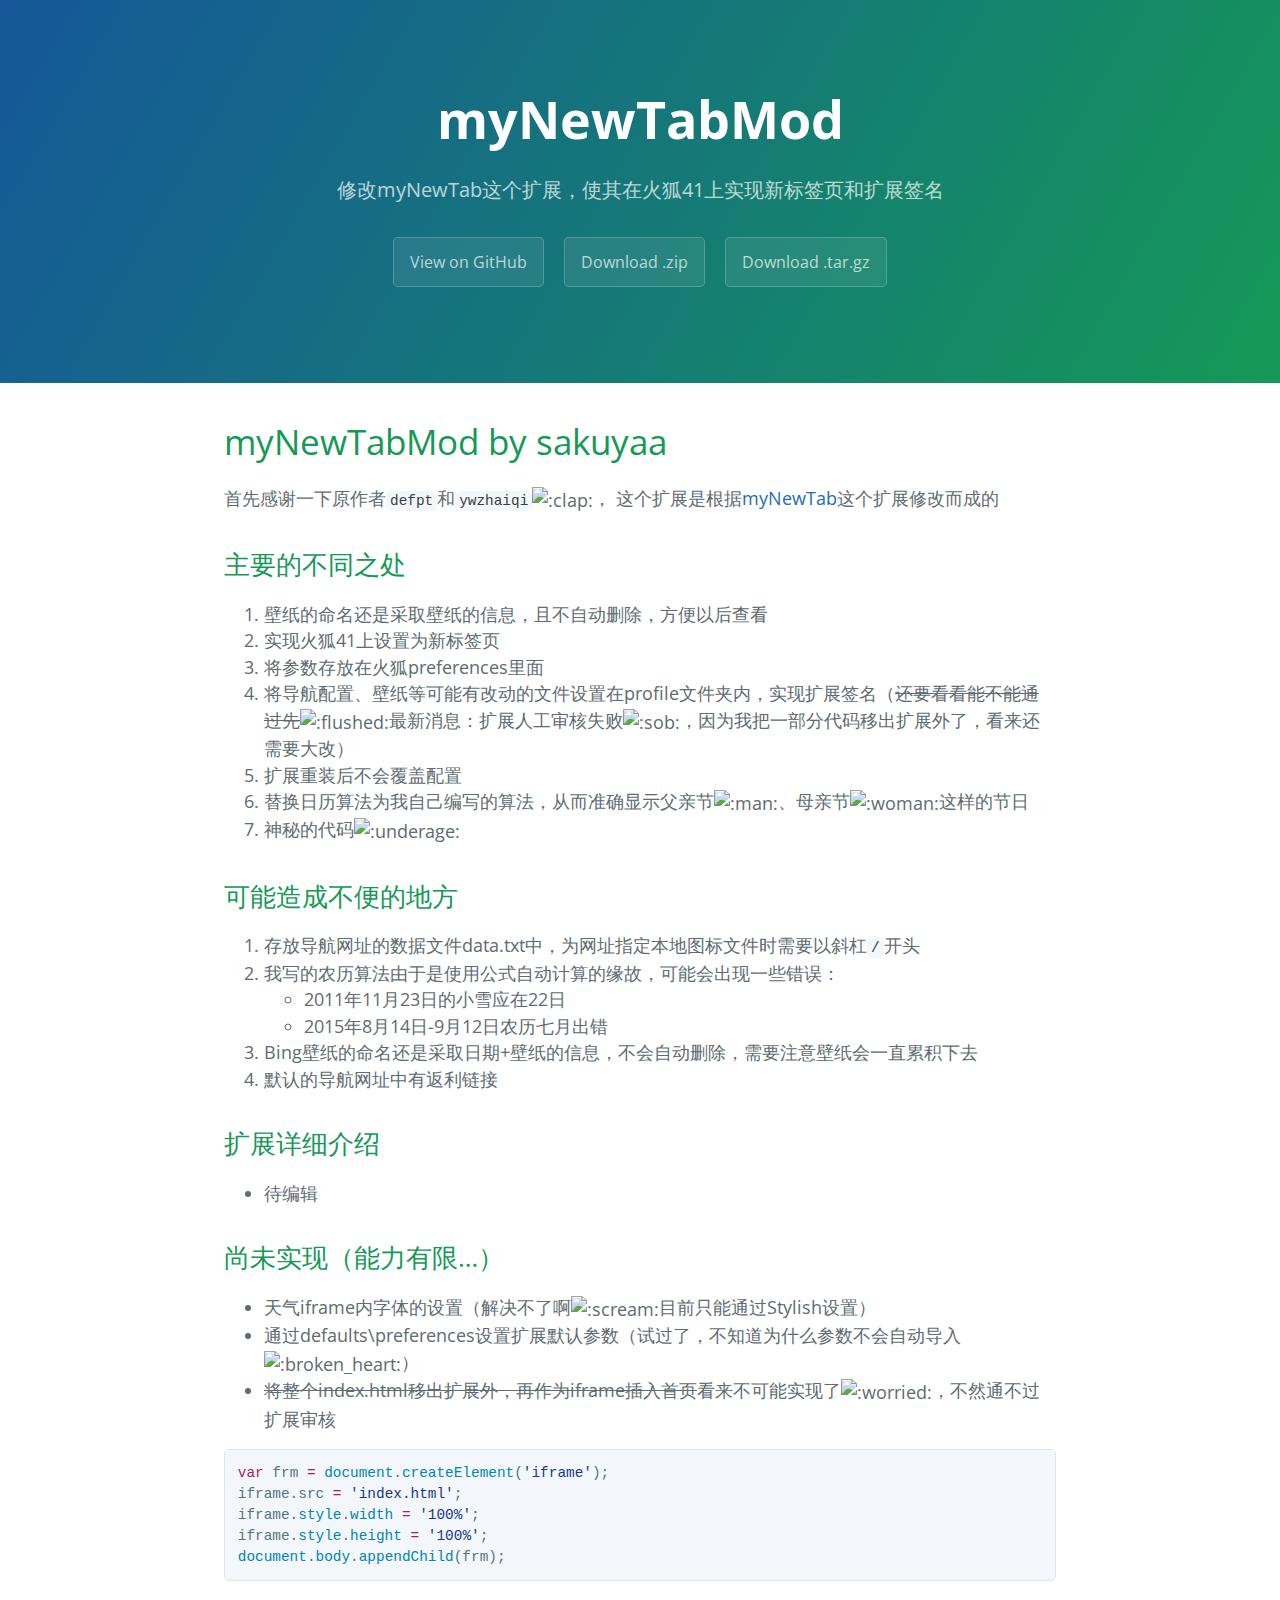
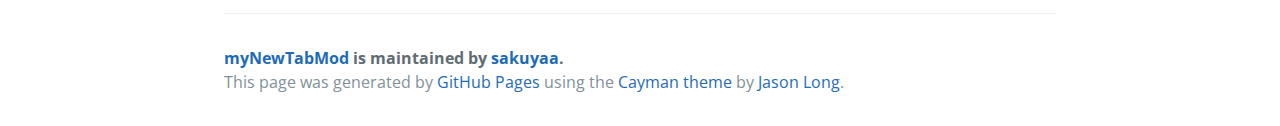
==== index.html @ 407463d1 "Create gh-pages branch via GitHub" ====
<!DOCTYPE html>
<html lang="en-us">
  <head>
    <meta charset="UTF-8">
    <title>myNewTabMod by sakuyaa</title>
    <meta name="viewport" content="width=device-width, initial-scale=1">
    <link rel="stylesheet" type="text/css" href="stylesheets/normalize.css" media="screen">
    <link href='https://fonts.googleapis.com/css?family=Open+Sans:400,700' rel='stylesheet' type='text/css'>
    <link rel="stylesheet" type="text/css" href="stylesheets/stylesheet.css" media="screen">
    <link rel="stylesheet" type="text/css" href="stylesheets/github-light.css" media="screen">
  </head>
  <body>
    <section class="page-header">
      <h1 class="project-name">myNewTabMod</h1>
      <h2 class="project-tagline">修改myNewTab这个扩展，使其在火狐41上实现新标签页和扩展签名</h2>
      <a href="https://github.com/sakuyaa/myNewTabMod" class="btn">View on GitHub</a>
      <a href="https://github.com/sakuyaa/myNewTabMod/zipball/master" class="btn">Download .zip</a>
      <a href="https://github.com/sakuyaa/myNewTabMod/tarball/master" class="btn">Download .tar.gz</a>
    </section>

    <section class="main-content">
      <h1>
<a id="mynewtabmod-by-sakuyaa" class="anchor" href="#mynewtabmod-by-sakuyaa" aria-hidden="true"><span class="octicon octicon-link"></span></a>myNewTabMod by sakuyaa</h1>

<p>首先感谢一下原作者<code>defpt</code>和<code>ywzhaiqi</code><img class="emoji" title=":clap:" alt=":clap:" src="https://assets-cdn.github.com/images/icons/emoji/unicode/1f44f.png" height="20" width="20" align="absmiddle">，
这个扩展是根据<a href="http://bbs.kafan.cn/thread-1759418-1-1.html">myNewTab</a>这个扩展修改而成的</p>

<h2>
<a id="主要的不同之处" class="anchor" href="#%E4%B8%BB%E8%A6%81%E7%9A%84%E4%B8%8D%E5%90%8C%E4%B9%8B%E5%A4%84" aria-hidden="true"><span class="octicon octicon-link"></span></a>主要的不同之处</h2>

<ol>
<li>壁纸的命名还是采取壁纸的信息，且不自动删除，方便以后查看</li>
<li>实现火狐41上设置为新标签页</li>
<li>将参数存放在火狐preferences里面</li>
<li>将导航配置、壁纸等可能有改动的文件设置在profile文件夹内，实现扩展签名（<del>还要看看能不能通过先</del><img class="emoji" title=":flushed:" alt=":flushed:" src="https://assets-cdn.github.com/images/icons/emoji/unicode/1f633.png" height="20" width="20" align="absmiddle">最新消息：扩展人工审核失败<img class="emoji" title=":sob:" alt=":sob:" src="https://assets-cdn.github.com/images/icons/emoji/unicode/1f62d.png" height="20" width="20" align="absmiddle">，因为我把一部分代码移出扩展外了，看来还需要大改）</li>
<li>扩展重装后不会覆盖配置</li>
<li>替换日历算法为我自己编写的算法，从而准确显示父亲节<img class="emoji" title=":man:" alt=":man:" src="https://assets-cdn.github.com/images/icons/emoji/unicode/1f468.png" height="20" width="20" align="absmiddle">、母亲节<img class="emoji" title=":woman:" alt=":woman:" src="https://assets-cdn.github.com/images/icons/emoji/unicode/1f469.png" height="20" width="20" align="absmiddle">这样的节日</li>
<li>神秘的代码<img class="emoji" title=":underage:" alt=":underage:" src="https://assets-cdn.github.com/images/icons/emoji/unicode/1f51e.png" height="20" width="20" align="absmiddle">
</li>
</ol>

<h2>
<a id="可能造成不便的地方" class="anchor" href="#%E5%8F%AF%E8%83%BD%E9%80%A0%E6%88%90%E4%B8%8D%E4%BE%BF%E7%9A%84%E5%9C%B0%E6%96%B9" aria-hidden="true"><span class="octicon octicon-link"></span></a>可能造成不便的地方</h2>

<ol>
<li>存放导航网址的数据文件data.txt中，为网址指定本地图标文件时需要以斜杠<code>/</code>开头</li>
<li>我写的农历算法由于是使用公式自动计算的缘故，可能会出现一些错误：

<ul>
<li>2011年11月23日的小雪应在22日</li>
<li>2015年8月14日-9月12日农历七月出错</li>
</ul>
</li>
<li>Bing壁纸的命名还是采取日期+壁纸的信息，不会自动删除，需要注意壁纸会一直累积下去</li>
<li>默认的导航网址中有返利链接</li>
</ol>

<h2>
<a id="扩展详细介绍" class="anchor" href="#%E6%89%A9%E5%B1%95%E8%AF%A6%E7%BB%86%E4%BB%8B%E7%BB%8D" aria-hidden="true"><span class="octicon octicon-link"></span></a>扩展详细介绍</h2>

<ul>
<li>待编辑</li>
</ul>

<h2>
<a id="尚未实现能力有限" class="anchor" href="#%E5%B0%9A%E6%9C%AA%E5%AE%9E%E7%8E%B0%E8%83%BD%E5%8A%9B%E6%9C%89%E9%99%90" aria-hidden="true"><span class="octicon octicon-link"></span></a>尚未实现（能力有限…）</h2>

<ul>
<li>天气iframe内字体的设置（解决不了啊<img class="emoji" title=":scream:" alt=":scream:" src="https://assets-cdn.github.com/images/icons/emoji/unicode/1f631.png" height="20" width="20" align="absmiddle">目前只能通过Stylish设置）</li>
<li>通过defaults\preferences设置扩展默认参数（试过了，不知道为什么参数不会自动导入<img class="emoji" title=":broken_heart:" alt=":broken_heart:" src="https://assets-cdn.github.com/images/icons/emoji/unicode/1f494.png" height="20" width="20" align="absmiddle">）</li>
<li>
<del>将整个index.html移出扩展外，再作为iframe插入首页</del>看来不可能实现了<img class="emoji" title=":worried:" alt=":worried:" src="https://assets-cdn.github.com/images/icons/emoji/unicode/1f61f.png" height="20" width="20" align="absmiddle">，不然通不过扩展审核</li>
</ul>

<div class="highlight highlight-source-js"><pre><span class="pl-k">var</span> frm <span class="pl-k">=</span> <span class="pl-c1">document</span>.<span class="pl-c1">createElement</span>(<span class="pl-s"><span class="pl-pds">'</span>iframe<span class="pl-pds">'</span></span>);
iframe.src <span class="pl-k">=</span> <span class="pl-s"><span class="pl-pds">'</span>index.html<span class="pl-pds">'</span></span>;
iframe.<span class="pl-c1">style</span>.<span class="pl-c1">width</span> <span class="pl-k">=</span> <span class="pl-s"><span class="pl-pds">'</span>100%<span class="pl-pds">'</span></span>;
iframe.<span class="pl-c1">style</span>.<span class="pl-c1">height</span> <span class="pl-k">=</span> <span class="pl-s"><span class="pl-pds">'</span>100%<span class="pl-pds">'</span></span>;
<span class="pl-c1">document</span>.<span class="pl-c1">body</span>.<span class="pl-c1">appendChild</span>(frm);</pre></div>

      <footer class="site-footer">
        <span class="site-footer-owner"><a href="https://github.com/sakuyaa/myNewTabMod">myNewTabMod</a> is maintained by <a href="https://github.com/sakuyaa">sakuyaa</a>.</span>

        <span class="site-footer-credits">This page was generated by <a href="https://pages.github.com">GitHub Pages</a> using the <a href="https://github.com/jasonlong/cayman-theme">Cayman theme</a> by <a href="https://twitter.com/jasonlong">Jason Long</a>.</span>
      </footer>

    </section>

  
  </body>
</html>
---- stylesheets/stylesheet.css ----
* {
  box-sizing: border-box; }

body {
  padding: 0;
  margin: 0;
  font-family: "Open Sans", "Helvetica Neue", Helvetica, Arial, sans-serif;
  font-size: 16px;
  line-height: 1.5;
  color: #606c71; }

a {
  color: #1e6bb8;
  text-decoration: none; }
  a:hover {
    text-decoration: underline; }

.btn {
  display: inline-block;
  margin-bottom: 1rem;
  color: rgba(255, 255, 255, 0.7);
  background-color: rgba(255, 255, 255, 0.08);
  border-color: rgba(255, 255, 255, 0.2);
  border-style: solid;
  border-width: 1px;
  border-radius: 0.3rem;
  transition: color 0.2s, background-color 0.2s, border-color 0.2s; }
  .btn + .btn {
    margin-left: 1rem; }

.btn:hover {
  color: rgba(255, 255, 255, 0.8);
  text-decoration: none;
  background-color: rgba(255, 255, 255, 0.2);
  border-color: rgba(255, 255, 255, 0.3); }

@media screen and (min-width: 64em) {
  .btn {
    padding: 0.75rem 1rem; } }

@media screen and (min-width: 42em) and (max-width: 64em) {
  .btn {
    padding: 0.6rem 0.9rem;
    font-size: 0.9rem; } }

@media screen and (max-width: 42em) {
  .btn {
    display: block;
    width: 100%;
    padding: 0.75rem;
    font-size: 0.9rem; }
    .btn + .btn {
      margin-top: 1rem;
      margin-left: 0; } }

.page-header {
  color: #fff;
  text-align: center;
  background-color: #159957;
  background-image: linear-gradient(120deg, #155799, #159957); }

@media screen and (min-width: 64em) {
  .page-header {
    padding: 5rem 6rem; } }

@media screen and (min-width: 42em) and (max-width: 64em) {
  .page-header {
    padding: 3rem 4rem; } }

@media screen and (max-width: 42em) {
  .page-header {
    padding: 2rem 1rem; } }

.project-name {
  margin-top: 0;
  margin-bottom: 0.1rem; }

@media screen and (min-width: 64em) {
  .project-name {
    font-size: 3.25rem; } }

@media screen and (min-width: 42em) and (max-width: 64em) {
  .project-name {
    font-size: 2.25rem; } }

@media screen and (max-width: 42em) {
  .project-name {
    font-size: 1.75rem; } }

.project-tagline {
  margin-bottom: 2rem;
  font-weight: normal;
  opacity: 0.7; }

@media screen and (min-width: 64em) {
  .project-tagline {
    font-size: 1.25rem; } }

@media screen and (min-width: 42em) and (max-width: 64em) {
  .project-tagline {
    font-size: 1.15rem; } }

@media screen and (max-width: 42em) {
  .project-tagline {
    font-size: 1rem; } }

.main-content :first-child {
  margin-top: 0; }
.main-content img {
  max-width: 100%; }
.main-content h1, .main-content h2, .main-content h3, .main-content h4, .main-content h5, .main-content h6 {
  margin-top: 2rem;
  margin-bottom: 1rem;
  font-weight: normal;
  color: #159957; }
.main-content p {
  margin-bottom: 1em; }
.main-content code {
  padding: 2px 4px;
  font-family: Consolas, "Liberation Mono", Menlo, Courier, monospace;
  font-size: 0.9rem;
  color: #383e41;
  background-color: #f3f6fa;
  border-radius: 0.3rem; }
.main-content pre {
  padding: 0.8rem;
  margin-top: 0;
  margin-bottom: 1rem;
  font: 1rem Consolas, "Liberation Mono", Menlo, Courier, monospace;
  color: #567482;
  word-wrap: normal;
  background-color: #f3f6fa;
  border: solid 1px #dce6f0;
  border-radius: 0.3rem; }
  .main-content pre > code {
    padding: 0;
    margin: 0;
    font-size: 0.9rem;
    color: #567482;
    word-break: normal;
    white-space: pre;
    background: transparent;
    border: 0; }
.main-content .highlight {
  margin-bottom: 1rem; }
  .main-content .highlight pre {
    margin-bottom: 0;
    word-break: normal; }
.main-content .highlight pre, .main-content pre {
  padding: 0.8rem;
  overflow: auto;
  font-size: 0.9rem;
  line-height: 1.45;
  border-radius: 0.3rem; }
.main-content pre code, .main-content pre tt {
  display: inline;
  max-width: initial;
  padding: 0;
  margin: 0;
  overflow: initial;
  line-height: inherit;
  word-wrap: normal;
  background-color: transparent;
  border: 0; }
  .main-content pre code:before, .main-content pre code:after, .main-content pre tt:before, .main-content pre tt:after {
    content: normal; }
.main-content ul, .main-content ol {
  margin-top: 0; }
.main-content blockquote {
  padding: 0 1rem;
  margin-left: 0;
  color: #819198;
  border-left: 0.3rem solid #dce6f0; }
  .main-content blockquote > :first-child {
    margin-top: 0; }
  .main-content blockquote > :last-child {
    margin-bottom: 0; }
.main-content table {
  display: block;
  width: 100%;
  overflow: auto;
  word-break: normal;
  word-break: keep-all; }
  .main-content table th {
    font-weight: bold; }
  .main-content table th, .main-content table td {
    padding: 0.5rem 1rem;
    border: 1px solid #e9ebec; }
.main-content dl {
  padding: 0; }
  .main-content dl dt {
    padding: 0;
    margin-top: 1rem;
    font-size: 1rem;
    font-weight: bold; }
  .main-content dl dd {
    padding: 0;
    margin-bottom: 1rem; }
.main-content hr {
  height: 2px;
  padding: 0;
  margin: 1rem 0;
  background-color: #eff0f1;
  border: 0; }

@media screen and (min-width: 64em) {
  .main-content {
    max-width: 64rem;
    padding: 2rem 6rem;
    margin: 0 auto;
    font-size: 1.1rem; } }

@media screen and (min-width: 42em) and (max-width: 64em) {
  .main-content {
    padding: 2rem 4rem;
    font-size: 1.1rem; } }

@media screen and (max-width: 42em) {
  .main-content {
    padding: 2rem 1rem;
    font-size: 1rem; } }

.site-footer {
  padding-top: 2rem;
  margin-top: 2rem;
  border-top: solid 1px #eff0f1; }

.site-footer-owner {
  display: block;
  font-weight: bold; }

.site-footer-credits {
  color: #819198; }

@media screen and (min-width: 64em) {
  .site-footer {
    font-size: 1rem; } }

@media screen and (min-width: 42em) and (max-width: 64em) {
  .site-footer {
    font-size: 1rem; } }

@media screen and (max-width: 42em) {
  .site-footer {
    font-size: 0.9rem; } }
---- stylesheets/github-light.css ----
/*
   Copyright 2014 GitHub Inc.

   Licensed under the Apache License, Version 2.0 (the "License");
   you may not use this file except in compliance with the License.
   You may obtain a copy of the License at

       http://www.apache.org/licenses/LICENSE-2.0

   Unless required by applicable law or agreed to in writing, software
   distributed under the License is distributed on an "AS IS" BASIS,
   WITHOUT WARRANTIES OR CONDITIONS OF ANY KIND, either express or implied.
   See the License for the specific language governing permissions and
   limitations under the License.

*/

.pl-c /* comment */ {
  color: #969896;
}

.pl-c1      /* constant, markup.raw, meta.diff.header, meta.module-reference, meta.property-name, support, support.constant, support.variable, variable.other.constant */,
.pl-s .pl-v /* string variable */ {
  color: #0086b3;
}

.pl-e  /* entity */,
.pl-en /* entity.name */ {
  color: #795da3;
}

.pl-s .pl-s1 /* string source */,
.pl-smi      /* storage.modifier.import, storage.modifier.package, storage.type.java, variable.other, variable.parameter.function */ {
  color: #333;
}

.pl-ent /* entity.name.tag */ {
  color: #63a35c;
}

.pl-k /* keyword, storage, storage.type */ {
  color: #a71d5d;
}

.pl-pds              /* punctuation.definition.string, string.regexp.character-class */,
.pl-s                /* string */,
.pl-s .pl-pse .pl-s1 /* string punctuation.section.embedded source */,
.pl-sr               /* string.regexp */,
.pl-sr .pl-cce       /* string.regexp constant.character.escape */,
.pl-sr .pl-sra       /* string.regexp string.regexp.arbitrary-repitition */,
.pl-sr .pl-sre       /* string.regexp source.ruby.embedded */ {
  color: #183691;
}

.pl-v /* variable */ {
  color: #ed6a43;
}

.pl-id /* invalid.deprecated */ {
  color: #b52a1d;
}

.pl-ii /* invalid.illegal */ {
  background-color: #b52a1d;
  color: #f8f8f8;
}

.pl-sr .pl-cce /* string.regexp constant.character.escape */ {
  color: #63a35c;
  font-weight: bold;
}

.pl-ml /* markup.list */ {
  color: #693a17;
}

.pl-mh        /* markup.heading */,
.pl-mh .pl-en /* markup.heading entity.name */,
.pl-ms        /* meta.separator */ {
  color: #1d3e81;
  font-weight: bold;
}

.pl-mq /* markup.quote */ {
  color: #008080;
}

.pl-mi /* markup.italic */ {
  color: #333;
  font-style: italic;
}

.pl-mb /* markup.bold */ {
  color: #333;
  font-weight: bold;
}

.pl-md /* markup.deleted, meta.diff.header.from-file */ {
  background-color: #ffecec;
  color: #bd2c00;
}

.pl-mi1 /* markup.inserted, meta.diff.header.to-file */ {
  background-color: #eaffea;
  color: #55a532;
}

.pl-mdr /* meta.diff.range */ {
  color: #795da3;
  font-weight: bold;
}

.pl-mo /* meta.output */ {
  color: #1d3e81;
}
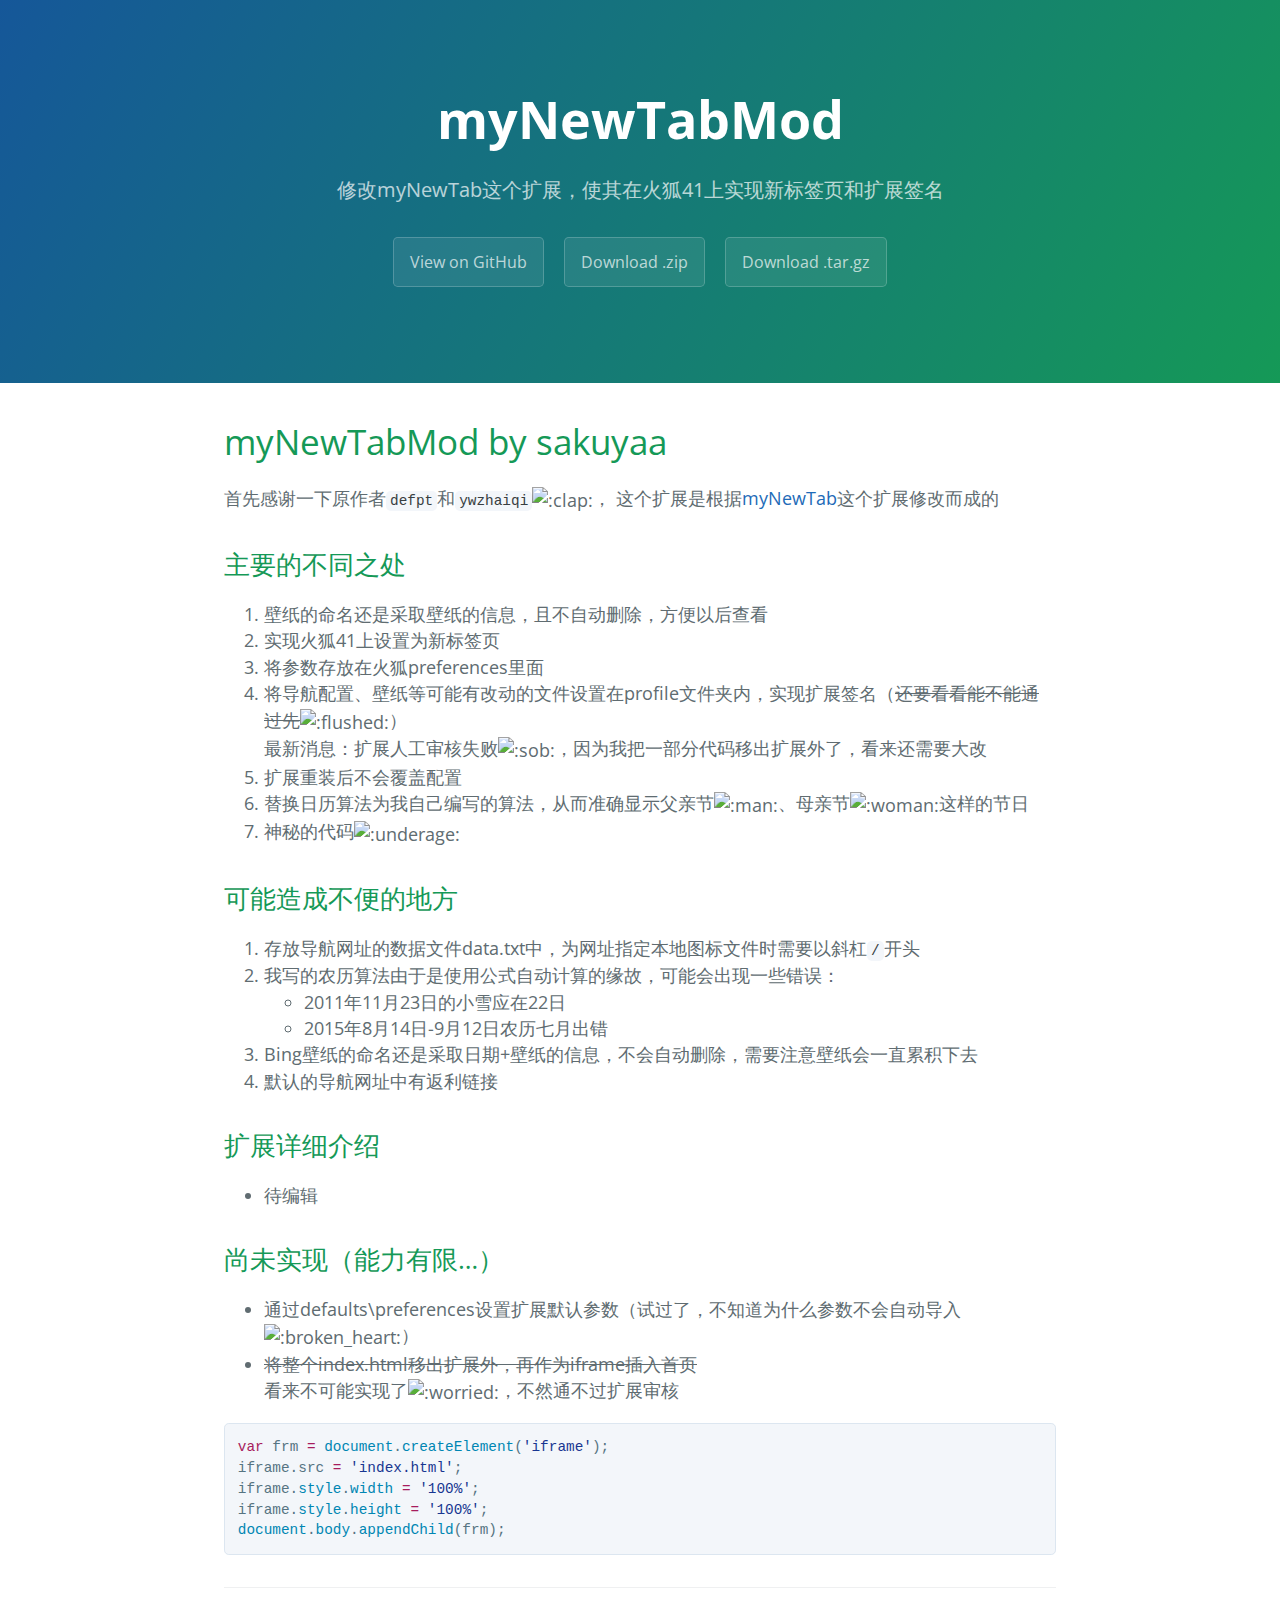
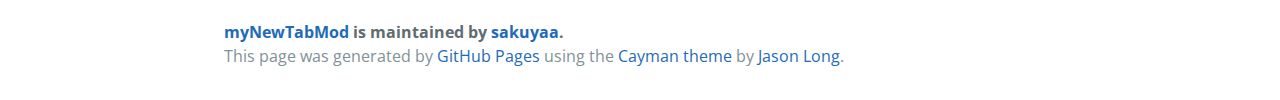
==== commit 4262b2f3: "Create gh-pages branch via GitHub" ====
--- a/index.html
+++ b/index.html
@@ -32,7 +32,8 @@
 <li>壁纸的命名还是采取壁纸的信息，且不自动删除，方便以后查看</li>
 <li>实现火狐41上设置为新标签页</li>
 <li>将参数存放在火狐preferences里面</li>
-<li>将导航配置、壁纸等可能有改动的文件设置在profile文件夹内，实现扩展签名（<del>还要看看能不能通过先</del><img class="emoji" title=":flushed:" alt=":flushed:" src="https://assets-cdn.github.com/images/icons/emoji/unicode/1f633.png" height="20" width="20" align="absmiddle">最新消息：扩展人工审核失败<img class="emoji" title=":sob:" alt=":sob:" src="https://assets-cdn.github.com/images/icons/emoji/unicode/1f62d.png" height="20" width="20" align="absmiddle">，因为我把一部分代码移出扩展外了，看来还需要大改）</li>
+<li>将导航配置、壁纸等可能有改动的文件设置在profile文件夹内，实现扩展签名（<del>还要看看能不能通过先</del><img class="emoji" title=":flushed:" alt=":flushed:" src="https://assets-cdn.github.com/images/icons/emoji/unicode/1f633.png" height="20" width="20" align="absmiddle">）<br>
+最新消息：扩展人工审核失败<img class="emoji" title=":sob:" alt=":sob:" src="https://assets-cdn.github.com/images/icons/emoji/unicode/1f62d.png" height="20" width="20" align="absmiddle">，因为我把一部分代码移出扩展外了，看来还需要大改</li>
 <li>扩展重装后不会覆盖配置</li>
 <li>替换日历算法为我自己编写的算法，从而准确显示父亲节<img class="emoji" title=":man:" alt=":man:" src="https://assets-cdn.github.com/images/icons/emoji/unicode/1f468.png" height="20" width="20" align="absmiddle">、母亲节<img class="emoji" title=":woman:" alt=":woman:" src="https://assets-cdn.github.com/images/icons/emoji/unicode/1f469.png" height="20" width="20" align="absmiddle">这样的节日</li>
 <li>神秘的代码<img class="emoji" title=":underage:" alt=":underage:" src="https://assets-cdn.github.com/images/icons/emoji/unicode/1f51e.png" height="20" width="20" align="absmiddle">
@@ -66,10 +67,10 @@
 <a id="尚未实现能力有限" class="anchor" href="#%E5%B0%9A%E6%9C%AA%E5%AE%9E%E7%8E%B0%E8%83%BD%E5%8A%9B%E6%9C%89%E9%99%90" aria-hidden="true"><span class="octicon octicon-link"></span></a>尚未实现（能力有限…）</h2>
 
 <ul>
-<li>天气iframe内字体的设置（解决不了啊<img class="emoji" title=":scream:" alt=":scream:" src="https://assets-cdn.github.com/images/icons/emoji/unicode/1f631.png" height="20" width="20" align="absmiddle">目前只能通过Stylish设置）</li>
 <li>通过defaults\preferences设置扩展默认参数（试过了，不知道为什么参数不会自动导入<img class="emoji" title=":broken_heart:" alt=":broken_heart:" src="https://assets-cdn.github.com/images/icons/emoji/unicode/1f494.png" height="20" width="20" align="absmiddle">）</li>
 <li>
-<del>将整个index.html移出扩展外，再作为iframe插入首页</del>看来不可能实现了<img class="emoji" title=":worried:" alt=":worried:" src="https://assets-cdn.github.com/images/icons/emoji/unicode/1f61f.png" height="20" width="20" align="absmiddle">，不然通不过扩展审核</li>
+<del>将整个index.html移出扩展外，再作为iframe插入首页</del><br>
+看来不可能实现了<img class="emoji" title=":worried:" alt=":worried:" src="https://assets-cdn.github.com/images/icons/emoji/unicode/1f61f.png" height="20" width="20" align="absmiddle">，不然通不过扩展审核</li>
 </ul>
 
 <div class="highlight highlight-source-js"><pre><span class="pl-k">var</span> frm <span class="pl-k">=</span> <span class="pl-c1">document</span>.<span class="pl-c1">createElement</span>(<span class="pl-s"><span class="pl-pds">'</span>iframe<span class="pl-pds">'</span></span>);
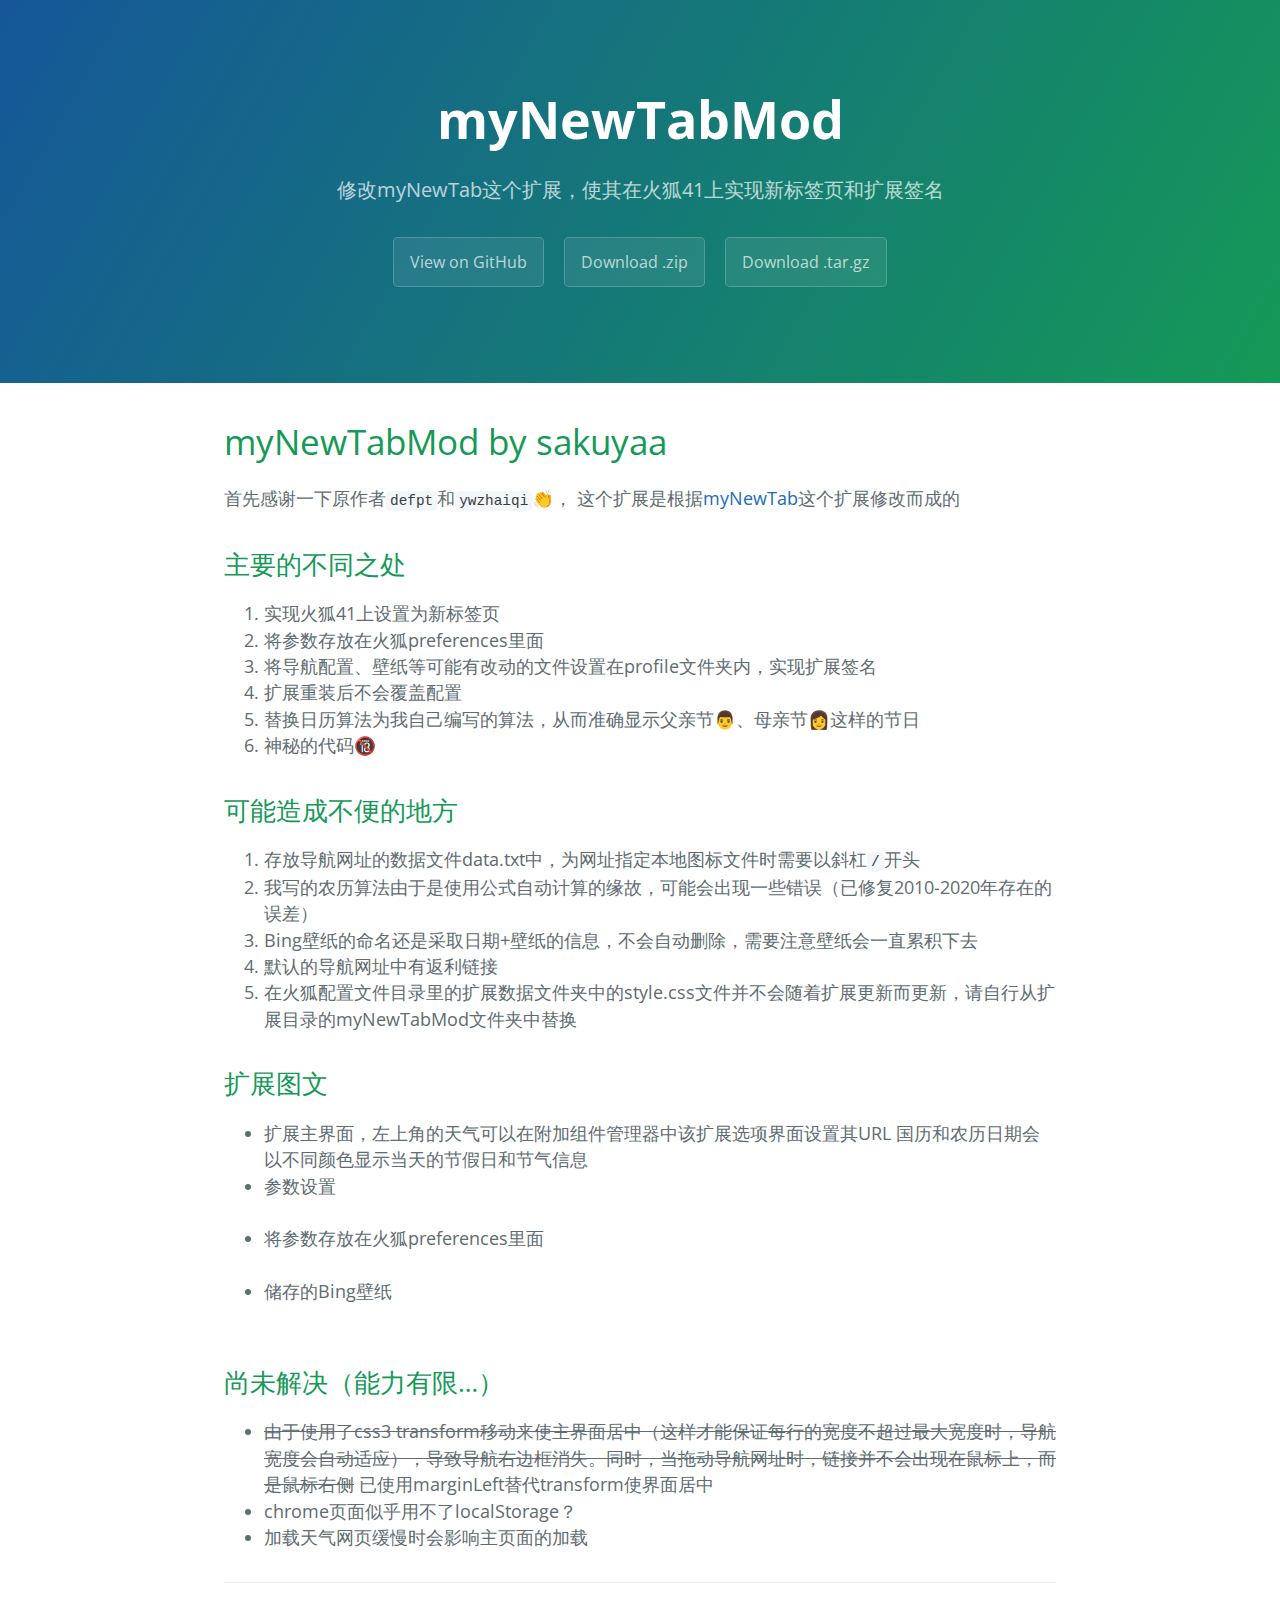
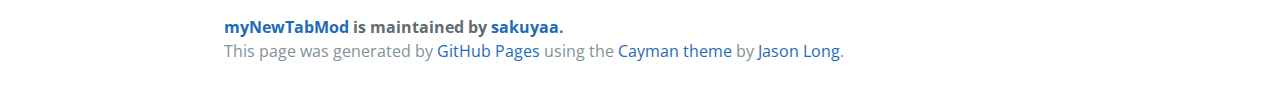
==== commit 6dee1526: "Create gh-pages branch via GitHub" ====
--- a/index.html
+++ b/index.html
@@ -20,64 +20,63 @@
 
     <section class="main-content">
       <h1>
-<a id="mynewtabmod-by-sakuyaa" class="anchor" href="#mynewtabmod-by-sakuyaa" aria-hidden="true"><span class="octicon octicon-link"></span></a>myNewTabMod by sakuyaa</h1>
+<a id="mynewtabmod-by-sakuyaa" class="anchor" href="#mynewtabmod-by-sakuyaa" aria-hidden="true"><span aria-hidden="true" class="octicon octicon-link"></span></a>myNewTabMod by sakuyaa</h1>
 
-<p>首先感谢一下原作者<code>defpt</code>和<code>ywzhaiqi</code><img class="emoji" title=":clap:" alt=":clap:" src="https://assets-cdn.github.com/images/icons/emoji/unicode/1f44f.png" height="20" width="20" align="absmiddle">，
+<p>首先感谢一下原作者<code>defpt</code>和<code>ywzhaiqi</code><g-emoji alias="clap" fallback-src="https://assets-cdn.github.com/images/icons/emoji/unicode/1f44f.png">👏</g-emoji>，
 这个扩展是根据<a href="http://bbs.kafan.cn/thread-1759418-1-1.html">myNewTab</a>这个扩展修改而成的</p>
 
 <h2>
-<a id="主要的不同之处" class="anchor" href="#%E4%B8%BB%E8%A6%81%E7%9A%84%E4%B8%8D%E5%90%8C%E4%B9%8B%E5%A4%84" aria-hidden="true"><span class="octicon octicon-link"></span></a>主要的不同之处</h2>
+<a id="主要的不同之处" class="anchor" href="#%E4%B8%BB%E8%A6%81%E7%9A%84%E4%B8%8D%E5%90%8C%E4%B9%8B%E5%A4%84" aria-hidden="true"><span aria-hidden="true" class="octicon octicon-link"></span></a>主要的不同之处</h2>
 
 <ol>
-<li>壁纸的命名还是采取壁纸的信息，且不自动删除，方便以后查看</li>
 <li>实现火狐41上设置为新标签页</li>
 <li>将参数存放在火狐preferences里面</li>
-<li>将导航配置、壁纸等可能有改动的文件设置在profile文件夹内，实现扩展签名（<del>还要看看能不能通过先</del><img class="emoji" title=":flushed:" alt=":flushed:" src="https://assets-cdn.github.com/images/icons/emoji/unicode/1f633.png" height="20" width="20" align="absmiddle">）<br>
-最新消息：扩展人工审核失败<img class="emoji" title=":sob:" alt=":sob:" src="https://assets-cdn.github.com/images/icons/emoji/unicode/1f62d.png" height="20" width="20" align="absmiddle">，因为我把一部分代码移出扩展外了，看来还需要大改</li>
+<li>将导航配置、壁纸等可能有改动的文件设置在profile文件夹内，实现扩展签名</li>
 <li>扩展重装后不会覆盖配置</li>
-<li>替换日历算法为我自己编写的算法，从而准确显示父亲节<img class="emoji" title=":man:" alt=":man:" src="https://assets-cdn.github.com/images/icons/emoji/unicode/1f468.png" height="20" width="20" align="absmiddle">、母亲节<img class="emoji" title=":woman:" alt=":woman:" src="https://assets-cdn.github.com/images/icons/emoji/unicode/1f469.png" height="20" width="20" align="absmiddle">这样的节日</li>
-<li>神秘的代码<img class="emoji" title=":underage:" alt=":underage:" src="https://assets-cdn.github.com/images/icons/emoji/unicode/1f51e.png" height="20" width="20" align="absmiddle">
+<li>替换日历算法为我自己编写的算法，从而准确显示父亲节<g-emoji alias="man" fallback-src="https://assets-cdn.github.com/images/icons/emoji/unicode/1f468.png">👨</g-emoji>、母亲节<g-emoji alias="woman" fallback-src="https://assets-cdn.github.com/images/icons/emoji/unicode/1f469.png">👩</g-emoji>这样的节日</li>
+<li>神秘的代码<g-emoji alias="underage" fallback-src="https://assets-cdn.github.com/images/icons/emoji/unicode/1f51e.png">🔞</g-emoji>
 </li>
 </ol>
 
 <h2>
-<a id="可能造成不便的地方" class="anchor" href="#%E5%8F%AF%E8%83%BD%E9%80%A0%E6%88%90%E4%B8%8D%E4%BE%BF%E7%9A%84%E5%9C%B0%E6%96%B9" aria-hidden="true"><span class="octicon octicon-link"></span></a>可能造成不便的地方</h2>
+<a id="可能造成不便的地方" class="anchor" href="#%E5%8F%AF%E8%83%BD%E9%80%A0%E6%88%90%E4%B8%8D%E4%BE%BF%E7%9A%84%E5%9C%B0%E6%96%B9" aria-hidden="true"><span aria-hidden="true" class="octicon octicon-link"></span></a>可能造成不便的地方</h2>
 
 <ol>
 <li>存放导航网址的数据文件data.txt中，为网址指定本地图标文件时需要以斜杠<code>/</code>开头</li>
-<li>我写的农历算法由于是使用公式自动计算的缘故，可能会出现一些错误：
-
-<ul>
-<li>2011年11月23日的小雪应在22日</li>
-<li>2015年8月14日-9月12日农历七月出错</li>
-</ul>
-</li>
+<li>我写的农历算法由于是使用公式自动计算的缘故，可能会出现一些错误（已修复2010-2020年存在的误差）</li>
 <li>Bing壁纸的命名还是采取日期+壁纸的信息，不会自动删除，需要注意壁纸会一直累积下去</li>
 <li>默认的导航网址中有返利链接</li>
+<li>在火狐配置文件目录里的扩展数据文件夹中的style.css文件并不会随着扩展更新而更新，请自行从扩展目录的myNewTabMod文件夹中替换</li>
 </ol>
 
 <h2>
-<a id="扩展详细介绍" class="anchor" href="#%E6%89%A9%E5%B1%95%E8%AF%A6%E7%BB%86%E4%BB%8B%E7%BB%8D" aria-hidden="true"><span class="octicon octicon-link"></span></a>扩展详细介绍</h2>
+<a id="扩展图文" class="anchor" href="#%E6%89%A9%E5%B1%95%E5%9B%BE%E6%96%87" aria-hidden="true"><span aria-hidden="true" class="octicon octicon-link"></span></a>扩展图文</h2>
 
 <ul>
-<li>待编辑</li>
+<li>扩展主界面，左上角的天气可以在附加组件管理器中该扩展选项界面设置其URL
+国历和农历日期会以不同颜色显示当天的节假日和节气信息
+<img src="https://raw.githubusercontent.com/sakuyaa/myNewTabMod/master/pic/main.png" alt="" title="主界面">
+</li>
+<li>参数设置<br>
+<img src="https://raw.githubusercontent.com/sakuyaa/myNewTabMod/master/pic/config.png" alt="" title="参数设置">
+</li>
+<li>将参数存放在火狐preferences里面<br>
+<img src="https://raw.githubusercontent.com/sakuyaa/myNewTabMod/master/pic/prefs.png" alt="" title="首选项">
+</li>
+<li>储存的Bing壁纸<br>
+<img src="https://raw.githubusercontent.com/sakuyaa/myNewTabMod/master/pic/bingImg.png" alt="" title="Bing图片">
+</li>
 </ul>
 
 <h2>
-<a id="尚未实现能力有限" class="anchor" href="#%E5%B0%9A%E6%9C%AA%E5%AE%9E%E7%8E%B0%E8%83%BD%E5%8A%9B%E6%9C%89%E9%99%90" aria-hidden="true"><span class="octicon octicon-link"></span></a>尚未实现（能力有限…）</h2>
+<a id="尚未解决能力有限" class="anchor" href="#%E5%B0%9A%E6%9C%AA%E8%A7%A3%E5%86%B3%E8%83%BD%E5%8A%9B%E6%9C%89%E9%99%90" aria-hidden="true"><span aria-hidden="true" class="octicon octicon-link"></span></a>尚未解决（能力有限…）</h2>
 
 <ul>
-<li>通过defaults\preferences设置扩展默认参数（试过了，不知道为什么参数不会自动导入<img class="emoji" title=":broken_heart:" alt=":broken_heart:" src="https://assets-cdn.github.com/images/icons/emoji/unicode/1f494.png" height="20" width="20" align="absmiddle">）</li>
 <li>
-<del>将整个index.html移出扩展外，再作为iframe插入首页</del><br>
-看来不可能实现了<img class="emoji" title=":worried:" alt=":worried:" src="https://assets-cdn.github.com/images/icons/emoji/unicode/1f61f.png" height="20" width="20" align="absmiddle">，不然通不过扩展审核</li>
+<del>由于使用了css3 transform移动来使主界面居中（这样才能保证每行的宽度不超过最大宽度时，导航宽度会自动适应），导致导航右边框消失。同时，当拖动导航网址时，链接并不会出现在鼠标上，而是鼠标右侧</del> 已使用marginLeft替代transform使界面居中</li>
+<li>chrome页面似乎用不了localStorage？</li>
+<li>加载天气网页缓慢时会影响主页面的加载</li>
 </ul>
-
-<div class="highlight highlight-source-js"><pre><span class="pl-k">var</span> frm <span class="pl-k">=</span> <span class="pl-c1">document</span>.<span class="pl-c1">createElement</span>(<span class="pl-s"><span class="pl-pds">'</span>iframe<span class="pl-pds">'</span></span>);
-iframe.src <span class="pl-k">=</span> <span class="pl-s"><span class="pl-pds">'</span>index.html<span class="pl-pds">'</span></span>;
-iframe.<span class="pl-c1">style</span>.<span class="pl-c1">width</span> <span class="pl-k">=</span> <span class="pl-s"><span class="pl-pds">'</span>100%<span class="pl-pds">'</span></span>;
-iframe.<span class="pl-c1">style</span>.<span class="pl-c1">height</span> <span class="pl-k">=</span> <span class="pl-s"><span class="pl-pds">'</span>100%<span class="pl-pds">'</span></span>;
-<span class="pl-c1">document</span>.<span class="pl-c1">body</span>.<span class="pl-c1">appendChild</span>(frm);</pre></div>
 
       <footer class="site-footer">
         <span class="site-footer-owner"><a href="https://github.com/sakuyaa/myNewTabMod">myNewTabMod</a> is maintained by <a href="https://github.com/sakuyaa">sakuyaa</a>.</span>
